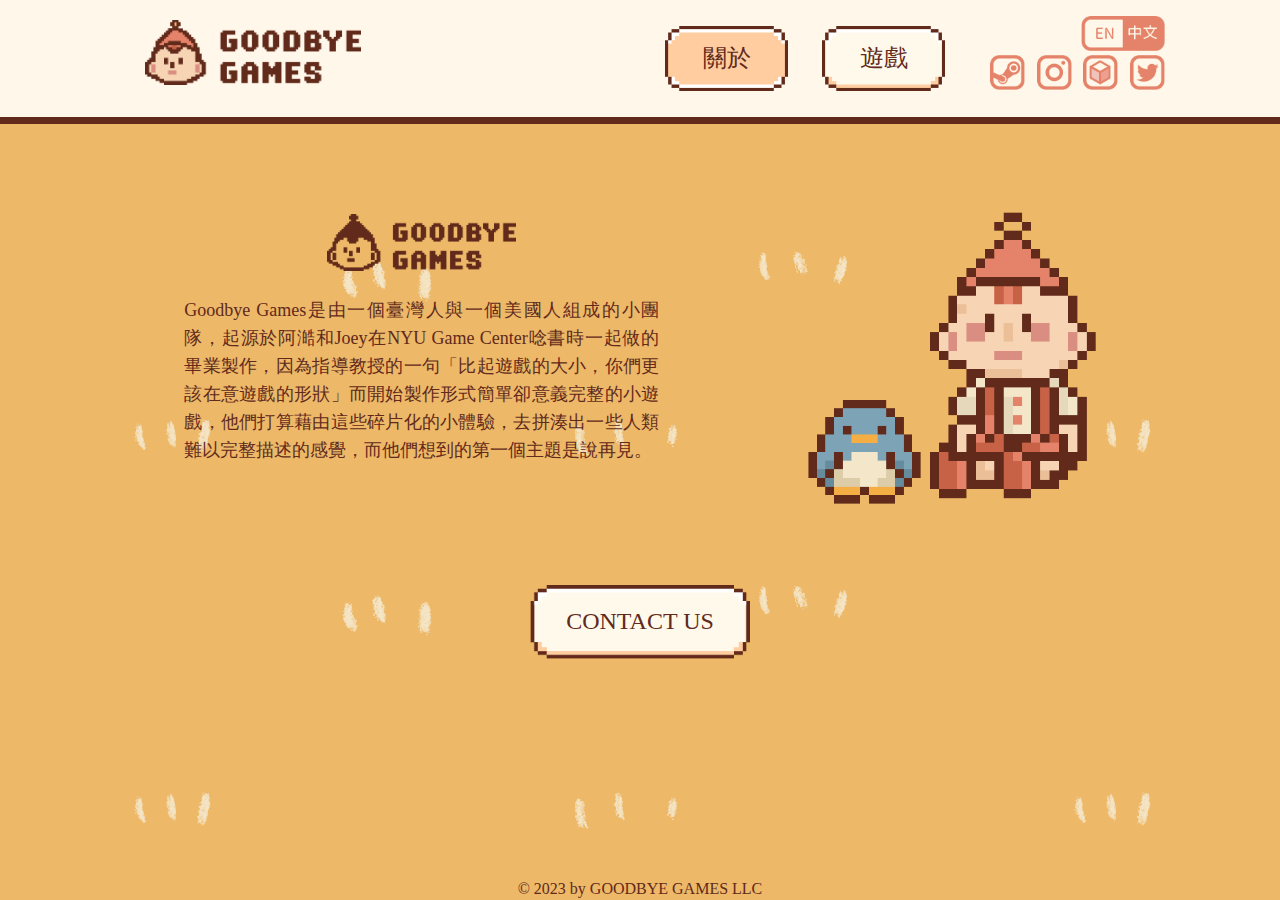
==== ch/index.html @ 17be9f84 "not very good carousel; can switch languages" ====
<!DOCTYPE html>
<meta charset="utf-16">
<meta name="viewport" content="width=device-width,height=device-height,initial-scale=1.0" />
<head>
    <link rel="stylesheet" type="text/css" href="/site.css">
    <link rel="stylesheet" type="text/css" href="/css/about.css">

    <link rel="stylesheet" href="https://fonts.googleapis.com/css?family=Nunito">
</head>

<html>
    <header>
        <div class="Header-container">
            <a href="/ch"><img src="/img/Goodbye Games_Logo.png" alt="Goodbye Games" title="Goodbye Games" class="Header-logo"/></a>
            <div style="display: flex; flex-direction: row;">
                <nav style="margin-right: 30px;">
                    <ul>
                        <li class="Header-buttonActive"><a href="/ch"><div>關於</div></a></li>
                        <li class="Header-button"><a href="/ch/games/"><div>遊戲</div></a></li>
                    </ul>
                </nav>
                <div class="Header-links">
                    <a href="/" style="align-self: end;"><img src="/img/language switch_Chinese.png" alt="Switch to Chinese" title="Switch to Chinese" style="height: 35px;"/></a>
                    <div class="Header-iconContainer">
                        <a href=""><img src="/img/Icon_Steam.png" alt="Some Goodbyes We Made" title="Some Goodbyes We Made" class="Header-linkIcons"/></a>
                        <a href="https://www.instagram.com/goodbye.games/?igshid=OGQ5ZDc2ODk2ZA%3D%3D"><img src="/img/Icon_Instagram.png" alt="Goodbye Games Instagram" title="Goodbye Games Instagram" class="Header-linkIcons"/></a>
                        <a href="https://bsky.app/profile/goodbyegames.bsky.social"><img src="/img/Icon_Bluesky.png" alt="Goodbye Games Bluesky" title="Goodbye Games Bluesky" class="Header-linkIcons"/></a>
                        <a href="https://twitter.com/GoodbyesWeMade"><img src="/img/Icon_Twitter.png" alt="Goodbye Games Twitter" title="Goodbye Games Twitter" class="Header-linkIcons"/></a>
                    </div>
                    
                </div>
            </div>            
        </div>
        <div class="Header-divider"></div>
    </header>
    <body>
        <div class="Body">
            <div class="About-container">
                <div class="About-description">
                    <img src="/img/logo_brown.png" alt="Goodbye Games" title="Goodbye Games" class="About-logo" />
                    <div class="About-descriptionText">
                        Goodbye Games是由一個臺灣人與一個美國人組成的小團隊，起源於阿澔和Joey在NYU Game Center唸書時一起做的畢業製作，因為指導教授的一句「比起遊戲的大小，你們更該在意遊戲的形狀」而開始製作形式簡單卻意義完整的小遊戲，他們打算藉由這些碎片化的小體驗，去拼湊出一些人類難以完整描述的感覺，而他們想到的第一個主題是說再見。
                    </div>
                </div>
                <img src="/img/Hogarth(Freddie)_penguin.png" alt="Hogarth and penguin" class="About-image" />
            </div>
            <div class="About-contactButton">
                <a href="mailto:goodbye.games.goodbye@gmail.com"><div>CONTACT US</div></a>
            </div>
        </div>
    </body>
    <footer>© 2023 by GOODBYE GAMES LLC</footer>
</html>
---- site.css ----
/* Global styles
---------------------------------------*/
@font-face {
    font-family: 'MainFont-regular';
    src: url('/fonts/GenJyuuGothic-Regular.ttf'); /*URL to font*/
}
@font-face {
    font-family: 'MainFont-heavy';
    src: url('/fonts/GenJyuuGothic-Heavy.ttf'); /*URL to font*/
}
@font-face {
    font-family: 'MainFont-bold';
    src: url('/fonts/GenJyuuGothic-Bold.ttf'); /*URL to font*/
}


:root {
    --font-color: #612A1B;
}
  

html {
    font-family: 'MainFont-regular';
}
html, body {
    height: 100%;
    margin: 0;
    display: flex;
    flex-direction: column;
    background-image: url('img/background.png');
    background-repeat: repeat;
    font-family: 'MainFont-regular';
    color: var(--font-color);
}



/* Header
---------------------------------------*/
header {
    background-color: #FFF7E9;
}

.Header-container nav ul li {
    display: inline-block;
    list-style: none;
    margin: 10px 15px;
}

.Header-container {
    display: flex;
    justify-content: space-between;
    width: 1050px;
    margin: auto;
}

.Header-button {
    background-image: url('/img/Button_Normal.png');
    background-position: center;
    background-size: contain;
    width: 123px;
    height: 65px;
    line-height: 65px;
    text-align: center;
    text-decoration: none;
    font-family: 'MainFont-heavy';
    font-size: 24px;
    color: var(--font-color);
}
.Header-button a {
    text-decoration: none;
    color: var(--font-color);
}
.Header-button a:visited {
    color: var(--font-color);
}
.Header-button:hover {
    background-image: url('/img/Button_Hover.png');
}
.Header-buttonActive a {
    text-decoration: none;
    color: var(--font-color);
}
.Header-buttonActive a:visited {
    color: var(--font-color);
}
.Header-buttonActive:hover {
    background-image: url('/img/Button_Hover.png');
}

.Header-buttonActive {
    background-image: url('/img/Button_Pressed.png');
    background-position: center;
    background-size: contain;
    width: 123px;
    height: 65px;
    line-height: 65px;
    text-align: center;
    text-decoration: none;
    font-family: 'MainFont-heavy';
    font-size: 24px;
    color: var(--font-color);
}

.Header-logo {
    height: 65px;
    margin: 10px 30px;
    padding-top: 10px;
}

.Header-divider {
    width: 100%;
    height: 7px;
    background-color: #612A1B;
}

.Header-links {
    display: flex;
    flex-direction: column;
    padding-top: 16px;
}

.Header-links .Header-iconContainer {
    display: flex;
    justify-content: space-between;
    width: 175px;
}

.Header-links .Header-linkIcons {
    width: 35px;
}



/* Body
---------------------------------------*/
.Body {
    flex-grow: 1;
}



/* Footer
---------------------------------------*/
footer {
    height: 20px;
    flex-shrink: 0;
    margin: auto;
}
---- css/about.css ----
.About-container {
    display: flex;
    flex-direction: row;
    justify-content: space-around;
    width: 1050px;
    margin: auto;
}

.About-description {
    display: flex;
    flex-direction: column;
    width: 475px;
    height: 250px;
    margin-top: 90px;
}

.About-logo {
    width: 189px;
    margin: auto;
}

.About-descriptionText {
    font-size: 18px;
    line-height: 28px;
    margin-top: 25px;
    text-align: justify;
    font-family: 'MainFont-bold';
    color: var(--font-color);
}

.About-image {
    height: 320px;
    margin-top: 70px;
}

.About-contactButton {
    background-image: url('/img/LongButton_Normal.png');
    background-position: center;
    background-size: contain;
    background-repeat: no-repeat;
    width: 220px;
    height: 75px;
    line-height: 75px;
    text-align: center;
    text-decoration: none;
    font-family: 'MainFont-heavy';
    font-size: 24px;
    color: var(--font-color);
    margin: auto;
    margin-top: 70px;
    cursor: pointer;
}
.About-contactButton a {
    text-decoration: none;
    color: var(--font-color);
}
.About-contactButton a:visited {
    color: var(--font-color);
}
.About-contactButton:hover {
    background-image: url('/img/LongButton_Hover.png');
}
.About-contactButton:active {
    background-image: url('/img/LongButton_Pressed.png');
}
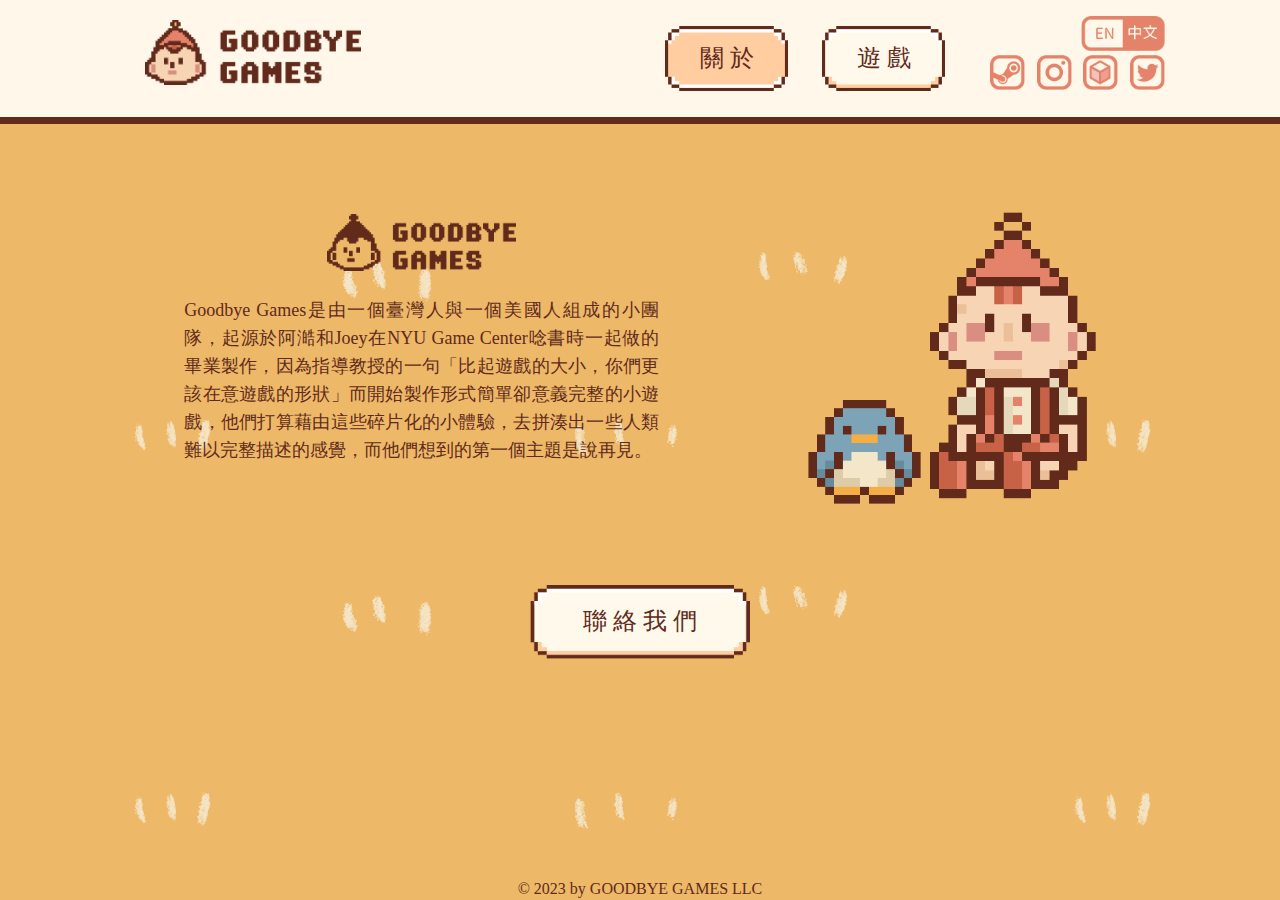
==== commit 103a7a21: "page title" ====
--- a/ch/index.html
+++ b/ch/index.html
@@ -2,8 +2,10 @@
 <meta charset="utf-16">
 <meta name="viewport" content="width=device-width,height=device-height,initial-scale=1.0" />
 <head>
+    <title>關 於 - Goodbye Games</title>
     <link rel="stylesheet" type="text/css" href="/site.css">
     <link rel="stylesheet" type="text/css" href="/css/about.css">
+    <link rel="icon" href="/img/Goodbye_Games_Logo_Hogarth_favicon.png">
 
     <link rel="stylesheet" href="https://fonts.googleapis.com/css?family=Nunito">
 </head>
@@ -15,8 +17,8 @@
             <div style="display: flex; flex-direction: row;">
                 <nav style="margin-right: 30px;">
                     <ul>
-                        <li class="Header-buttonActive"><a href="/ch"><div>關於</div></a></li>
-                        <li class="Header-button"><a href="/ch/games/"><div>遊戲</div></a></li>
+                        <li class="Header-buttonActive"><a href="/ch"><div>關 於</div></a></li>
+                        <li class="Header-button"><a href="/ch/games/"><div>遊 戲</div></a></li>
                     </ul>
                 </nav>
                 <div class="Header-links">
@@ -45,7 +47,7 @@
                 <img src="/img/Hogarth(Freddie)_penguin.png" alt="Hogarth and penguin" class="About-image" />
             </div>
             <div class="About-contactButton">
-                <a href="mailto:goodbye.games.goodbye@gmail.com"><div>CONTACT US</div></a>
+                <a href="mailto:goodbye.games.goodbye@gmail.com"><div>聯 絡 我 們</div></a>
             </div>
         </div>
     </body>
